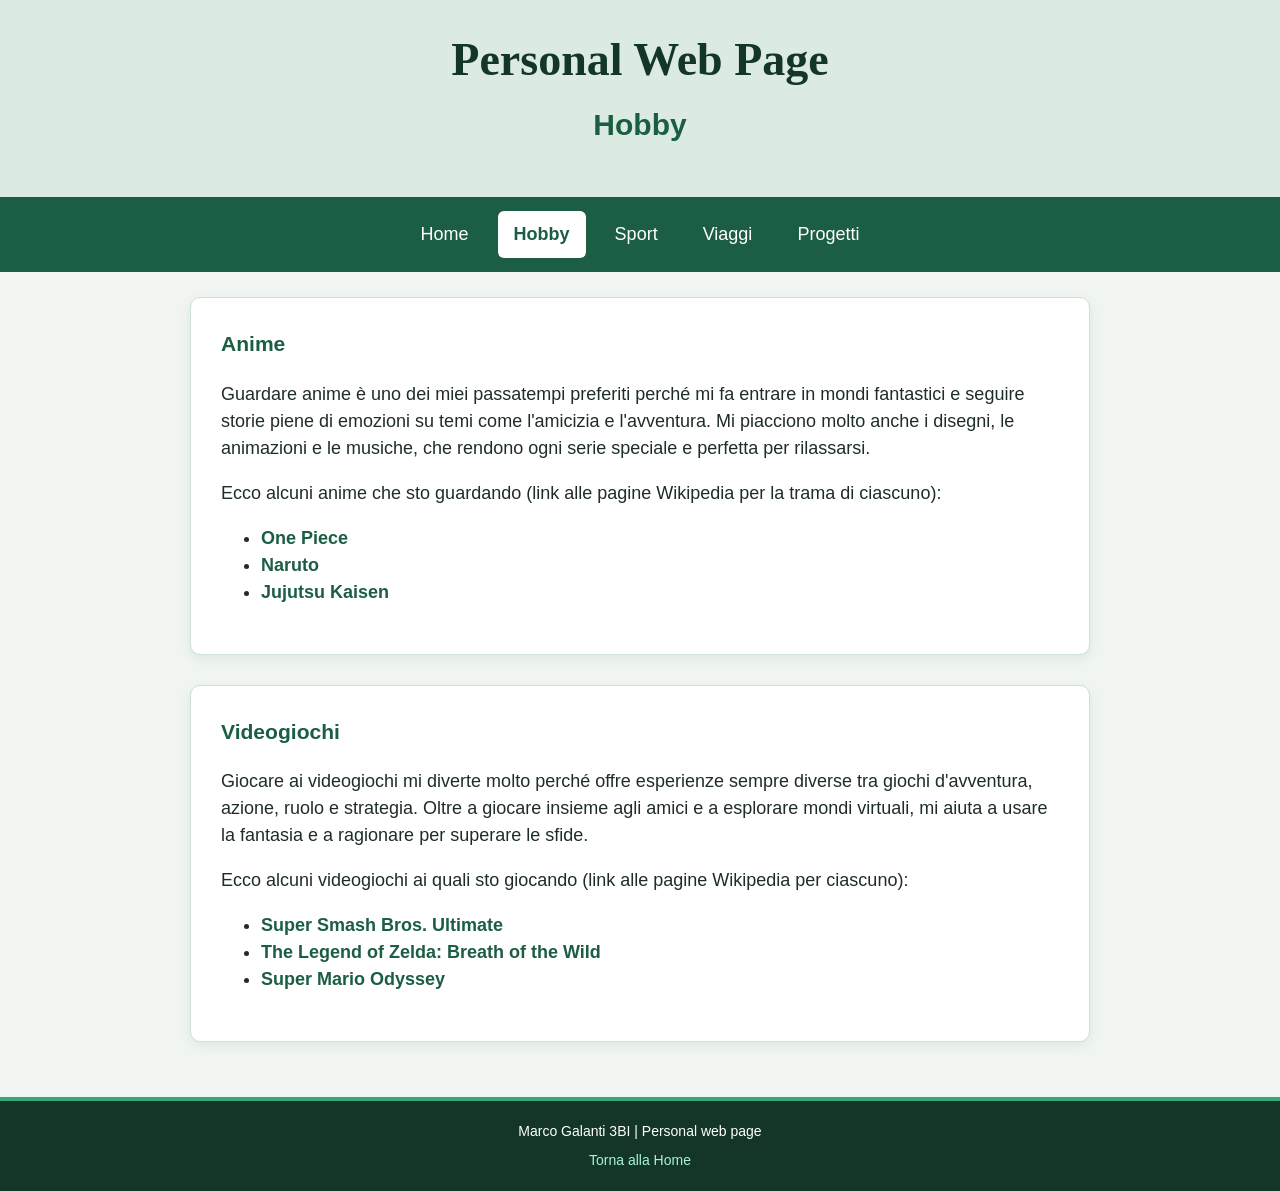
==== Tecn. Informatiche/Personal_Web_Page/hobby.html @ 2428fdcd "Refresh personal website with shared styling Rework the personal pages in Italian with consistent na" ====
<!DOCTYPE html>
<html lang="it">
<head>
    <meta charset="UTF-8">
    <meta name="viewport" content="width=device-width, initial-scale=1.0">
    <title>Hobby</title>
    <link rel="stylesheet" href="style.css">
</head>
<body>
    <header>
        <h1>Personal Web Page</h1>
        <h2>Hobby</h2>
    </header>

    <nav>
        <a href="index.html">Home</a>
        <a href="hobby.html" class="attivo">Hobby</a>
        <a href="sport.html">Sport</a>
        <a href="viaggi.html">Viaggi</a>
        <a href="progetti.html">Progetti</a>
    </nav>

    <main>
        <section>
            <h3>Anime</h3>
            <p>Guardare anime è uno dei miei passatempi preferiti perché mi fa entrare in mondi fantastici e seguire storie piene di emozioni su temi come l'amicizia e l'avventura. Mi piacciono molto anche i disegni, le animazioni e le musiche, che rendono ogni serie speciale e perfetta per rilassarsi.</p>
            
            <p>Ecco alcuni anime che sto guardando (link alle pagine Wikipedia per la trama di ciascuno):</p>
            <ul>
                <li><a href="https://it.wikipedia.org/wiki/One_Piece#Trama" target="_blank">One Piece</a></li>
                <li><a href="https://it.wikipedia.org/wiki/Naruto#Trama" target="_blank">Naruto</a></li>
                <li><a href="https://it.wikipedia.org/wiki/Jujutsu_kaisen_-_Sorcery_Fight#Trama" target="_blank">Jujutsu Kaisen</a></li>
            </ul>
        </section>

        <section>
            <h3>Videogiochi</h3>
            <p>Giocare ai videogiochi mi diverte molto perché offre esperienze sempre diverse tra giochi d'avventura, azione, ruolo e strategia. Oltre a giocare insieme agli amici e a esplorare mondi virtuali, mi aiuta a usare la fantasia e a ragionare per superare le sfide.</p>
            
            <p>Ecco alcuni videogiochi ai quali sto giocando (link alle pagine Wikipedia per ciascuno):</p>
            <ul>
                <li><a href="https://it.wikipedia.org/wiki/Super_Smash_Bros._Ultimate#" target="_blank">Super Smash Bros. Ultimate</a></li>
                <li><a href="https://it.wikipedia.org/wiki/The_Legend_of_Zelda:_Breath_of_the_Wild" target="_blank">The Legend of Zelda: Breath of the Wild</a></li>
                <li><a href="https://it.wikipedia.org/wiki/Super_Mario_Odyssey" target="_blank">Super Mario Odyssey</a></li>
            </ul>
        </section>
    </main>

    <footer>
        <p>Marco Galanti 3BI | Personal web page</p>
        <a href="index.html">Torna alla Home</a>
    </footer>
</body>
</html>
---- Tecn. Informatiche/Personal_Web_Page/style.css ----
body {
    background-color: #f0f5f2;
    color: #1f2d27;
    font-family: Arial, sans-serif;
    font-size: 18px;
    line-height: 1.5;
    margin: 0;
}

header {
    background-color: #dcebe2;
    text-align: center;
    padding: 25px 20px;
}

h1 {
    color: #143628;
    text-align: center;
    font-size: 46px;
    font-family: 'Times New Roman', Times, serif;
    margin: 0 0 8px;
}

h2, h3, h4 {
    color: #1b5e43;
    margin-top: 0;
}

h2 {
    text-align: center;
    font-family: sans-serif;
    font-size: 30px;
}

.sottotitolo {
    color: #4a6358;
    text-align: center;
    font-style: italic;
}

nav {
    background-color: #1b5e43;
    text-align: center;
    padding: 10px;
}

nav a {
    display: inline-block;
    color: #ffffff;
    text-decoration: none;
    padding: 10px 16px;
    margin: 4px;
    border-radius: 6px;
    transition: background-color 0.2s;
}

nav a:hover, nav a:focus-visible {
    background-color: #2d805e;
}

nav a.attivo {
    background-color: #ffffff;
    color: #1b5e43;
    font-weight: bold;
}

main {
    max-width: 900px;
    margin: 0 auto;
    padding: 25px 20px;
}

section {
    background-color: #ffffff;
    border: 1px solid #cce0d4;
    border-radius: 10px;
    padding: 30px;
    margin-bottom: 30px;
    box-shadow: 0 4px 12px rgba(27, 94, 67, 0.08);
}

main a {
    color: #1b5e43;
    font-weight: bold;
    text-decoration: none;
}

main a:hover {
    text-decoration: underline;
}

.evidenza {
    color: #143628;
    background-color: #d1fae5;
    border-left: 4px solid #1b5e43;
    padding: 10px;
    border-radius: 4px;
    text-align: center;
    font-family: 'Gill Sans', 'Gill Sans MT', Calibri, 'Trebuchet MS', sans-serif;
    font-size: large;
}

.foto {
    display: block;
    width: 100%;
    max-width: 320px;
    height: auto;
    margin: 16px auto;
    border-radius: 12px;
    box-shadow: 0 3px 8px rgba(0, 0, 0, 0.12);
}

footer {
    background-color: #143628;
    color: #ffffff;
    text-align: center;
    padding: 20px;
    border-top: 4px solid #34a877;
    font-size: 14px;
}

footer p {
    margin: 0 0 8px;
}

footer a {
    color: #a7f3d0;
    text-decoration: none;
}

footer a:hover {
    text-decoration: underline;
}
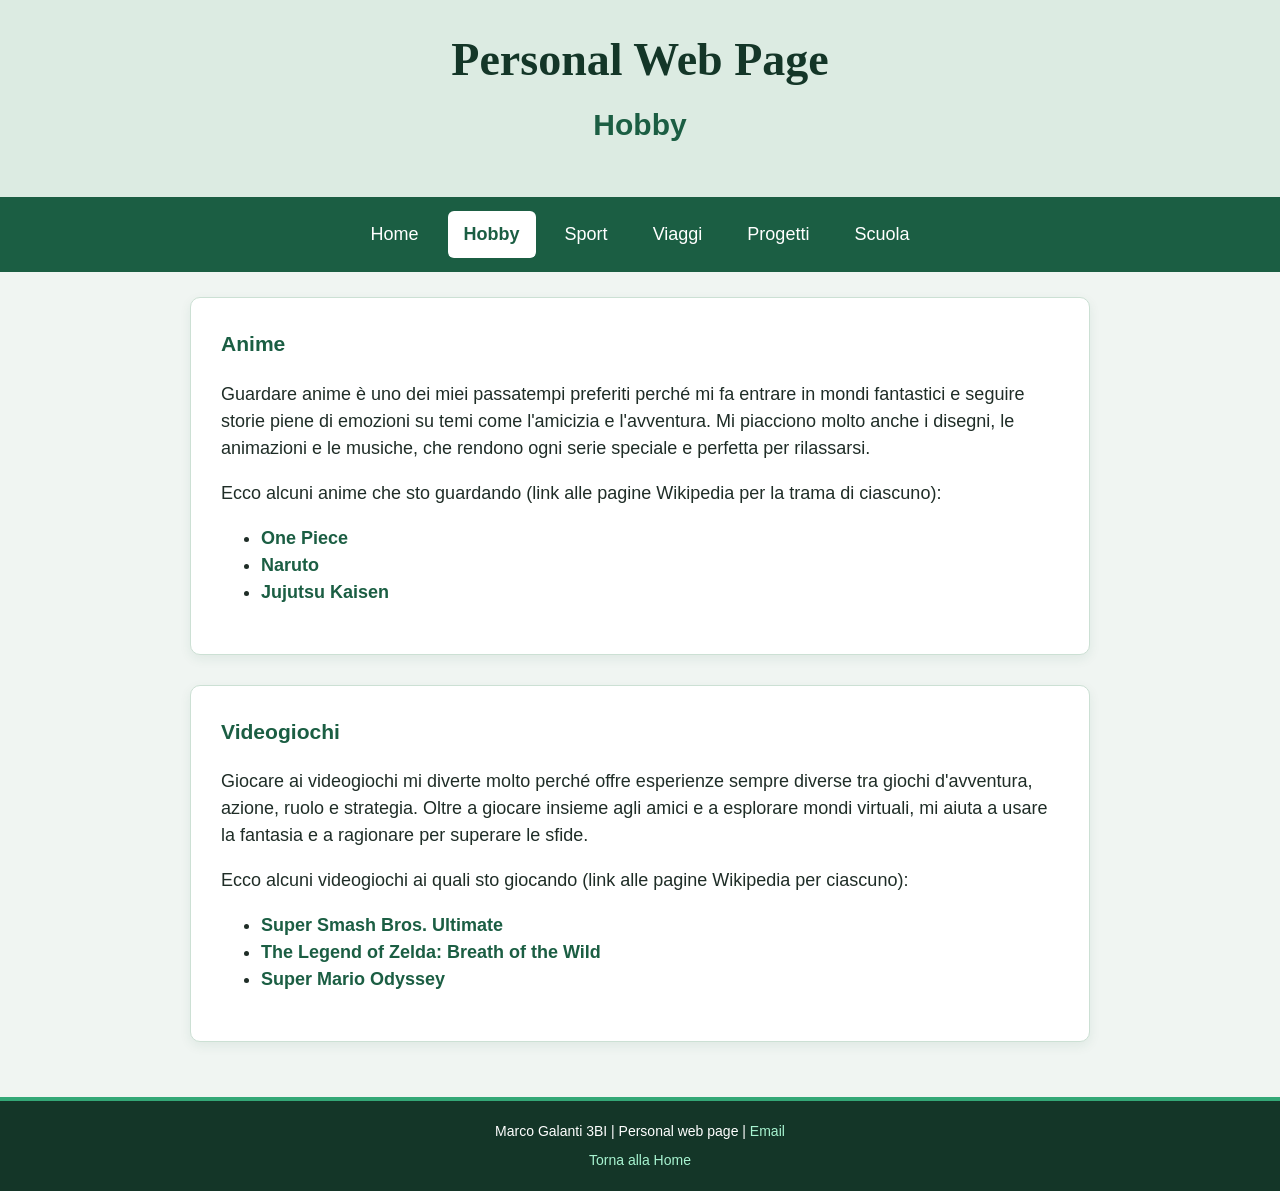
==== commit 367ccb3e: "Expand personal site with school and project details Add a school page and supporting images, link i" ====
--- a/Tecn. Informatiche/Personal_Web_Page/hobby.html
+++ b/Tecn. Informatiche/Personal_Web_Page/hobby.html
@@ -18,6 +18,7 @@
         <a href="sport.html">Sport</a>
         <a href="viaggi.html">Viaggi</a>
         <a href="progetti.html">Progetti</a>
+        <a href="scuola.html">Scuola</a>
     </nav>
 
     <main>
@@ -47,7 +48,7 @@
     </main>
 
     <footer>
-        <p>Marco Galanti 3BI | Personal web page</p>
+        <p>Marco Galanti 3BI | Personal web page | <a href="mailto:marcogalanti30@gmail.com">Email</a></p>
         <a href="index.html">Torna alla Home</a>
     </footer>
 </body>
--- a/Tecn. Informatiche/Personal_Web_Page/style.css
+++ b/Tecn. Informatiche/Personal_Web_Page/style.css
@@ -130,4 +130,25 @@
 
 footer a:hover {
     text-decoration: underline;
-}+}
+
+figcaption {
+    text-align: center;
+    font-family: comic 'Gill Sans', 'Gill Sans MT', Calibri, 'Trebuchet MS', sans-serif;
+    font-style: italic;
+}
+
+.box-logo {
+  display: flex;
+  align-items: center;
+  gap: 12px;
+}
+
+.logo {
+  width: 32px;
+  height: auto;
+}
+
+.box-logo p {
+  margin: 0;
+}
